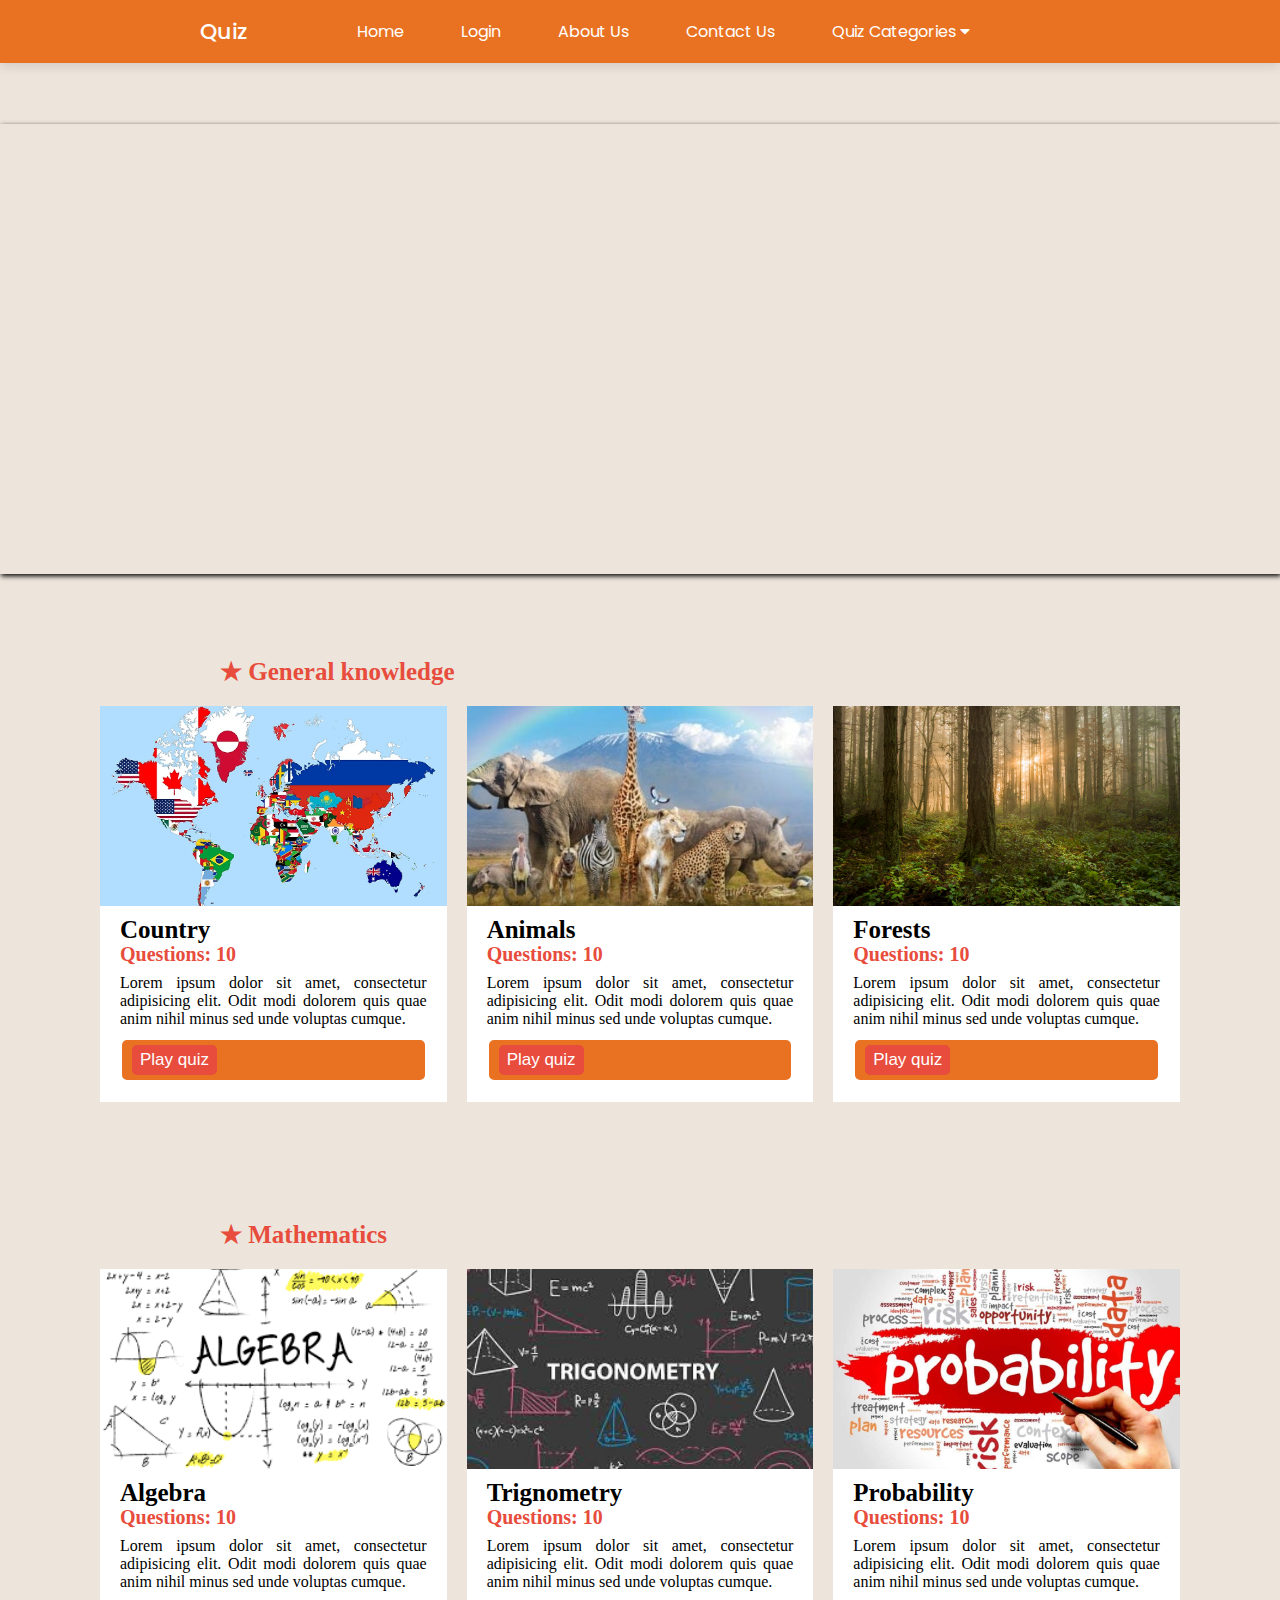
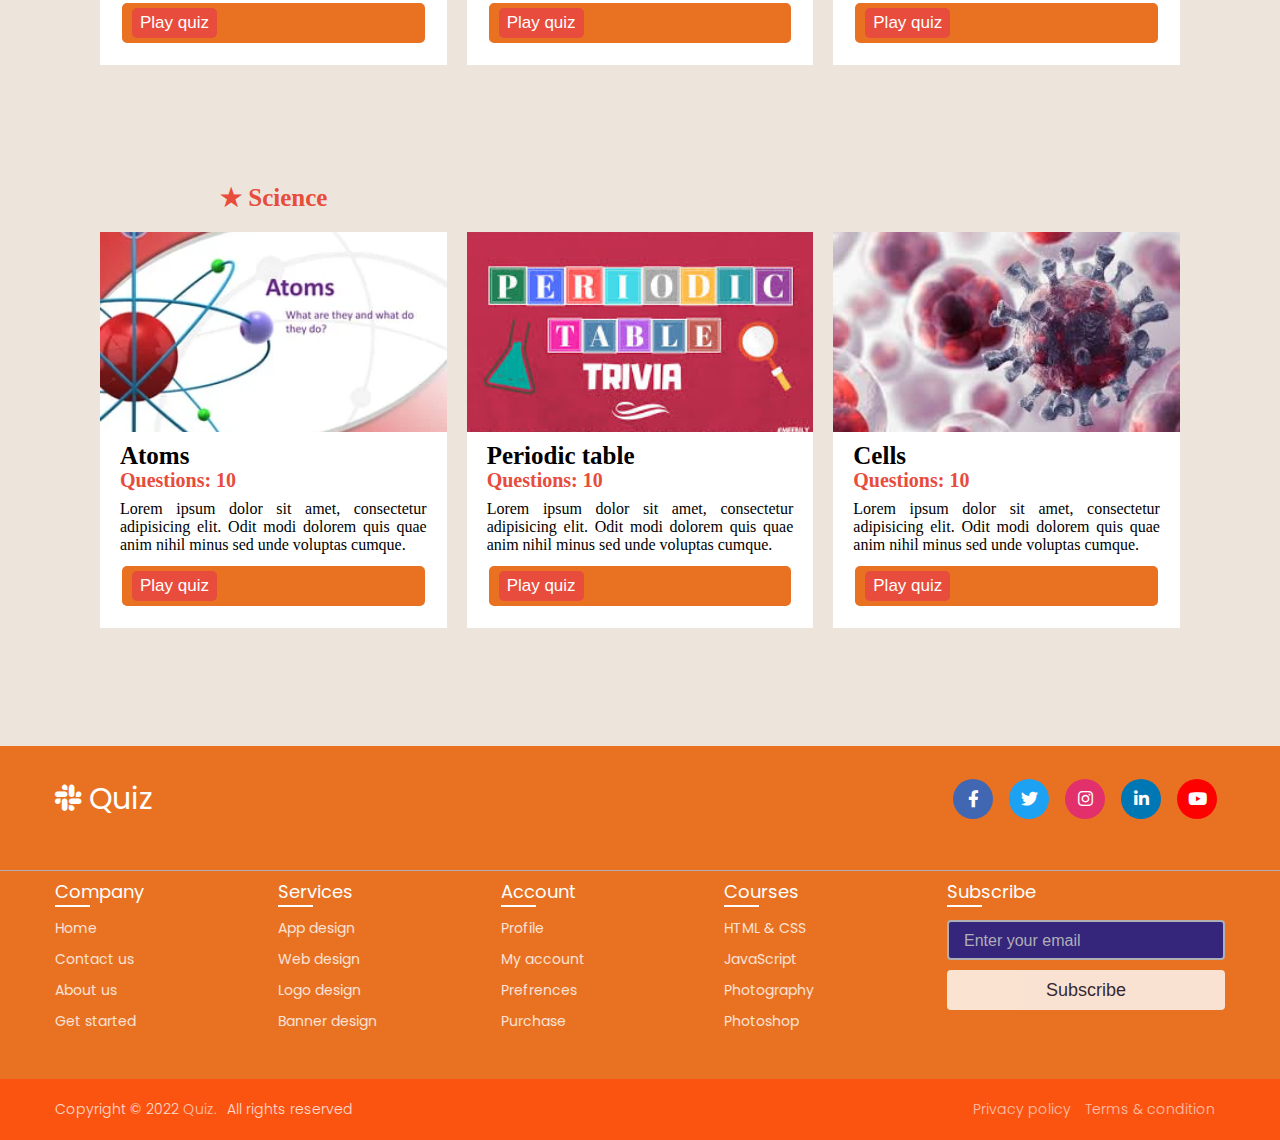
==== index.html @ 1ab24017 "Initial commit" ====
<!DOCTYPE html>
<html lang="en">

<head>
    <meta charset="UTF-8">
    <meta http-equiv="X-UA-Compatible" content="IE=edge">
    <meta name="viewport" content="width=device-width, initial-scale=1.0">
    <title>Quiz</title>
    <link rel="stylesheet" href="CSS/style.css">
    <link rel="stylesheet" href="https://unicons.iconscout.com/release/v4.0.0/css/line.css" />
    <link rel="Stylesheet" href="CSS/utilis.css" />
    <link rel="Stylesheet" href="CSS/slider.css" />
    <link rel="Stylesheet" href="CSS/card-slider.css" />
    <link rel="Stylesheet" href="CSS/footer.css" />
    <link rel="stylesheet" href="https://cdnjs.cloudflare.com/ajax/libs/font-awesome/5.15.2/css/all.min.css" />
    <script src="JS/nav.js" defer></script>
    <script src="https://code.jquery.com/jquery-3.5.1.js"></script>
    <script src="https://cdnjs.cloudflare.com/ajax/libs/OwlCarousel2/2.3.4/owl.carousel.min.js"></script>
    <link rel="stylesheet"
        href="https://cdnjs.cloudflare.com/ajax/libs/OwlCarousel2/2.3.4/assets/owl.carousel.min.css" />
</head>

<body>

    <nav class="nav">

        <i class="uil uil-bars navOpenBtn"></i>
        <a href="#" class="logo">Quiz</a>

        <ul class="nav-links">
            <i class="uil uil-times navCloseBtn"></i>
            <li><a href="index.html">Home</a></li>
            <li><a href="login.html">Login</a></li>
            <li><a href="about_us.html">About Us</a></li>
            <li><a href="#">Contact Us</a></li>
            <li>
                <a href="#">Quiz Categories
                    <i class="fas fa-caret-down"></i>
                </a>
                <ul>
                    <li><a href="#GK">GK</a></li>
                    <li><a href="#mathematics">Mathematics</a></li>
                    <li><a href="#science">Science</a></li>
                    <li>
                        <a href="#">More
                            <i class="fas fa-caret-right"></i>
                        </a>
                        <ul>
                            <li><a href="#">History</a></li>
                            <li><a href="#">Politics</a></li>
                            <li><a href="#">Awareness</a></li>
                        </ul>
                    </li>
                </ul>
            </li>
        </ul>

        <i class="uil uil-search search-icon" id="searchIcon"></i>
        <div class="search-box">
            <i class="uil uil-search search-icon"></i>
            <input type="text" placeholder="Search here..." />
        </div>

    </nav>

    <section>

        <div class="animation">

        </div>

        <br><br><br><br><br><br><br><br><br><br><br><br><br><br><br><br><br><br><br><br><br><br><br><br><br><br><br><br><br><br><br><br><br>
        <h1 class="card_heading" id="GK">&#9733; General knowledge</h1>
        <div class="slider owl-carousel">

            <div class="card">
                <div class="img">
                    <img src="Images/country.webp" alt="">
                </div>
                <div class="content">
                    <div class="title">Country</div>
                    <div class="sub-title">Questions: 10</div>
                    <p> Lorem ipsum dolor sit amet, consectetur adipisicing elit. Odit modi dolorem quis quae anim
                        nihil minus sed unde voluptas cumque.</p>
                    <div class="btn">
                        <a href="country.html"><button>Play quiz</button></a>
                    </div>
                </div>
            </div>

            <div class="card">
                <div class="img">
                    <img src="Images/Animals.jpg" alt="">
                </div>
                <div class="content">
                    <div class="title">Animals</div>
                    <div class="sub-title">Questions: 10</div>
                    <p> Lorem ipsum dolor sit amet, consectetur adipisicing elit. Odit modi dolorem quis quae anim
                        nihil minus sed unde voluptas cumque.</p>
                    <div class="btn">
                        <a href="animals.html"><button>Play quiz</button></a>
                    </div>
                </div>
            </div>

            <div class="card">
                <div class="img">
                    <img src="Images/Forest.webp" alt="">
                </div>
                <div class="content">
                    <div class="title">Forests</div>
                    <div class="sub-title">Questions: 10</div>
                    <p> Lorem ipsum dolor sit amet, consectetur adipisicing elit. Odit modi dolorem quis quae anim
                        nihil minus sed unde voluptas cumque.</p>
                    <div class="btn">
                        <a href="forest.html"><button>Play quiz</button></a>
                    </div>
                </div>
            </div>

            <div class="card">
                <div class="img">
                    <img src="Images/Rivers.webp" alt="">
                </div>
                <div class="content">
                    <div class="title">Rivers</div>
                    <div class="sub-title">Questions: 10</div>
                    <p> Lorem ipsum dolor sit amet, consectetur adipisicing elit. Odit modi dolorem quis quae anim
                        nihil minus sed unde voluptas cumque.</p>
                    <div class="btn">
                        <a href="rivers.html"><button>Play quiz</button></a>
                    </div>
                </div>
            </div>

        </div>


        <h1 class="card_heading" id="mathematics">&#9733; Mathematics</h1>
        <div class="slider owl-carousel">

            <div class="card">
                <div class="img">
                    <img src="Images/Algebra.png" alt="">
                </div>
                <div class="content">
                    <div class="title">Algebra</div>
                    <div class="sub-title">Questions: 10</div>
                    <p> Lorem ipsum dolor sit amet, consectetur adipisicing elit. Odit modi dolorem quis quae anim
                        nihil minus sed unde voluptas cumque.</p>
                    <div class="btn">
                        <a href="algebra.html"><button>Play quiz</button></a>
                    </div>
                </div>
            </div>

            <div class="card">
                <div class="img">
                    <img src="Images/Trignometry.jpeg" alt="">
                </div>
                <div class="content">
                    <div class="title">Trignometry</div>
                    <div class="sub-title">Questions: 10</div>
                    <p> Lorem ipsum dolor sit amet, consectetur adipisicing elit. Odit modi dolorem quis quae anim
                        nihil minus sed unde voluptas cumque.</p>
                    <div class="btn">
                        <a href="trignometry.html"><button>Play quiz</button></a>
                    </div>
                </div>
            </div>

            <div class="card">
                <div class="img">
                    <img src="Images/Probability.jpg" alt="">
                </div>
                <div class="content">
                    <div class="title">Probability</div>
                    <div class="sub-title">Questions: 10</div>
                    <p> Lorem ipsum dolor sit amet, consectetur adipisicing elit. Odit modi dolorem quis quae anim
                        nihil minus sed unde voluptas cumque.</p>
                    <div class="btn">
                        <a href="probability.html"><button>Play quiz</button></a>
                    </div>
                </div>
            </div>

            <div class="card">
                <div class="img">
                    <img src="Images/Statistics.jpeg" alt="">
                </div>
                <div class="content">
                    <div class="title">Statistics</div>
                    <div class="sub-title">Questions: 10</div>
                    <p> Lorem ipsum dolor sit amet, consectetur adipisicing elit. Odit modi dolorem quis quae anim
                        nihil minus sed unde voluptas cumque.</p>
                    <div class="btn">
                        <a href="statistics.html"><button>Play quiz</button></a>
                    </div>
                </div>
            </div>

        </div>


        <h1 class="card_heading" id="science">&#9733; Science</h1>
        <div class="slider owl-carousel">

            <div class="card">
                <div class="img">
                    <img src="Images/Atoms.webp" alt="">
                </div>
                <div class="content">
                    <div class="title">Atoms</div>
                    <div class="sub-title">Questions: 10</div>
                    <p> Lorem ipsum dolor sit amet, consectetur adipisicing elit. Odit modi dolorem quis quae anim
                        nihil minus sed unde voluptas cumque.</p>
                    <div class="btn">
                        <a href="atoms.html"><button>Play quiz</button></a>
                    </div>
                </div>
            </div>

            <div class="card">
                <div class="img">
                    <img src="Images/Periodic_table.jpeg" alt="">
                </div>
                <div class="content">
                    <div class="title">Periodic table</div>
                    <div class="sub-title">Questions: 10</div>
                    <p> Lorem ipsum dolor sit amet, consectetur adipisicing elit. Odit modi dolorem quis quae anim
                        nihil minus sed unde voluptas cumque.</p>
                    <div class="btn">
                        <a href="periodic_table.html"><button>Play quiz</button></a>
                    </div>
                </div>
            </div>

            <div class="card">
                <div class="img">
                    <img src="Images/Cells.jpeg" alt="">
                </div>
                <div class="content">
                    <div class="title">Cells</div>
                    <div class="sub-title">Questions: 10</div>
                    <p> Lorem ipsum dolor sit amet, consectetur adipisicing elit. Odit modi dolorem quis quae anim
                        nihil minus sed unde voluptas cumque.</p>
                    <div class="btn">
                        <a href="cells.html"><button>Play quiz</button></a>
                    </div>
                </div>
            </div>

            <div class="card">
                <div class="img">
                    <img src="Images/Optics.jpeg" alt="">
                </div>
                <div class="content">
                    <div class="title">Optics</div>
                    <div class="sub-title">Questions: 10</div>
                    <p> Lorem ipsum dolor sit amet, consectetur adipisicing elit. Odit modi dolorem quis quae anim
                        nihil minus sed unde voluptas cumque.</p>
                    <div class="btn">
                        <a href="optics.html"><button>Play quiz</button></a>
                    </div>
                </div>
            </div>

        </div>

    </section>

    <footer>

        <div class="content">
            <div class="top">
                <div class="logo-details">
                    <i class="fab fa-slack"></i>
                    <span class="logo_name">Quiz</span>
                </div>
                <div class="media-icons">
                    <a href="#"><i class="fab fa-facebook-f"></i></a>
                    <a href="#"><i class="fab fa-twitter"></i></a>
                    <a href="#"><i class="fab fa-instagram"></i></a>
                    <a href="#"><i class="fab fa-linkedin-in"></i></a>
                    <a href="#"><i class="fab fa-youtube"></i></a>
                </div>
            </div>
            <div class="link-boxes">
                <ul class="box">
                    <li class="link_name">Company</li>
                    <li><a href="#">Home</a></li>
                    <li><a href="#">Contact us</a></li>
                    <li><a href="#">About us</a></li>
                    <li><a href="#">Get started</a></li>
                </ul>
                <ul class="box">
                    <li class="link_name">Services</li>
                    <li><a href="#">App design</a></li>
                    <li><a href="#">Web design</a></li>
                    <li><a href="#">Logo design</a></li>
                    <li><a href="#">Banner design</a></li>
                </ul>
                <ul class="box">
                    <li class="link_name">Account</li>
                    <li><a href="#">Profile</a></li>
                    <li><a href="#">My account</a></li>
                    <li><a href="#">Prefrences</a></li>
                    <li><a href="#">Purchase</a></li>
                </ul>
                <ul class="box">
                    <li class="link_name">Courses</li>
                    <li><a href="#">HTML & CSS</a></li>
                    <li><a href="#">JavaScript</a></li>
                    <li><a href="#">Photography</a></li>
                    <li><a href="#">Photoshop</a></li>
                </ul>
                <ul class="box input-box">
                    <li class="link_name">Subscribe</li>
                    <li><input type="text" placeholder="Enter your email"></li>
                    <li><input type="button" value="Subscribe"></li>
                </ul>
            </div>
        </div>
        <div class="bottom-details">
            <div class="bottom_text">
                <span class="copyright_text">Copyright &copy; 2022 <a href="#">Quiz.</a>All rights reserved</span>
                <span class="policy_terms">
                    <a href="#">Privacy policy</a>
                    <a href="#">Terms & condition</a>
                </span>
            </div>
        </div>

    </footer>

    <script>
        $(".slider").owlCarousel({
            loop: true,
            autoplay: true,
            autoplayTimeout: 2000, //2000ms = 2s;
            autoplayHoverPause: true,
        });
    </script>

</body>

</html>
---- CSS/style.css ----
/* Google Fonts - Poppins */
@import url("https://fonts.googleapis.com/css2?family=Poppins:wght@300;400;500;600&display=swap");

* {
    margin: 0;
    padding: 0;
    box-sizing: border-box;
}

body {
    background: #ede5db;
}

.nav {
    font-family: "Poppins", sans-serif;
    position: relative;
    top: 0;
    left: 0;
    width: 100%;
    padding: 15px 200px;
    background: rgb(233, 114, 34);
    box-shadow: 0 4px 10px rgba(0, 0, 0, 0.1);
}

.nav,
.nav .nav-links {
    display: flex;
    align-items: center;
}

.nav {
    justify-content: space-between;
}

a {
    color: #fff;
    text-decoration: none;
}



nav ul li a {
    display: block;
    background: rgb(233, 114, 34);
    transition: .5s;
    padding: 0 6px;
}

nav ul ul li a:hover,
nav ul ul li a.active {
    color: #e74c3c;
    font-weight: bolder;
}

nav ul li a:hover,
nav ul li a.active {
    font-weight: bolder;
    text-decoration: dashed;
}

nav ul ul {
    position: absolute;
    top: 85px;
    border-top: 3px solid #e74c3c;
    opacity: 0;
    visibility: hidden;
    list-style: none;
}

nav ul li:hover>ul {
    top: 60px;
    opacity: 1;
    visibility: visible;
    transition: .3s linear;
}

nav ul ul li {
    width: 150px;
    display: list-item;
    position: relative;
    border: 1px solid #042331;
    border-top: none;
}

nav ul ul li a {
    line-height: 50px;
}

nav ul ul ul {
    border-top: none;
}

nav ul ul ul li {
    position: relative;
    top: -70px;
    left: 150px;
}

nav ul ul li a i {
    margin-left: 45px;
}



.nav .logo {
    font-size: 22px;
    font-weight: 500;
}

.nav .nav-links {
    column-gap: 45px;
    list-style: none;
}

.nav .nav-links a {
    transition: all 0.2s linear;
}

.nav.openSearch .nav-links a {
    opacity: 0;
    pointer-events: none;
}

.nav .search-icon {
    color: #fff;
    font-size: 20px;
    cursor: pointer;
}

.nav .search-box {
    position: absolute;
    right: 250px;
    height: 45px;
    max-width: 555px;
    width: 100%;
    opacity: 0;
    pointer-events: none;
    transition: all 0.2s linear;
}

.nav.openSearch .search-box {
    opacity: 1;
    pointer-events: auto;
}

.search-box .search-icon {
    position: absolute;
    left: 15px;
    top: 50%;
    left: 15px;
    color: #4a98f7;
    transform: translateY(-50%);
}

.search-box input {
    height: 100%;
    width: 100%;
    border: none;
    outline: none;
    border-radius: 6px;
    background-color: #fff;
    padding: 0 15px 0 45px;
}

.nav .navOpenBtn,
.nav .navCloseBtn {
    display: none;
}

/* responsive */
@media screen and (max-width: 1160px) {
    .nav {
        padding: 15px 100px;
    }

    .nav .search-box {
        right: 150px;
    }
}

@media screen and (max-width: 950px) {
    .nav {
        padding: 15px 50px;
    }

    .nav .search-box {
        right: 100px;
        max-width: 400px;
    }
}

@media screen and (max-width: 768px) {

    .nav .navOpenBtn,
    .nav .navCloseBtn {
        display: block;
    }

    .nav {
        padding: 15px 20px;
    }

    .nav .nav-links {
        position: fixed;
        top: 0;
        left: -100%;
        height: 100%;
        max-width: 280px;
        width: 100%;
        padding-top: 100px;
        row-gap: 30px;
        flex-direction: column;
        background-color: #11101d;
        box-shadow: 0 2px 10px rgba(0, 0, 0, 0.1);
        transition: all 0.4s ease;
        z-index: 100;
    }

    .nav.openNav .nav-links {
        left: 0;
    }

    .nav .navOpenBtn {
        color: #fff;
        font-size: 20px;
        cursor: pointer;
    }

    .nav .navCloseBtn {
        position: absolute;
        top: 20px;
        right: 20px;
        color: #fff;
        font-size: 20px;
        cursor: pointer;
    }

    .nav .search-box {
        top: calc(100% + 10px);
        max-width: calc(100% - 20px);
        right: 50%;
        transform: translateX(50%);
        box-shadow: 0 2px 10px rgba(0, 0, 0, 0.1);
    }
}
---- CSS/utilis.css ----
.all-center{
    display: flex;
    justify-content: center;
    align-items: center;
}

.btn{
    padding:5px 10px;
    color: white;
    background: var(--main-bg-color);
    border: 2px solid white;
    border-radius: 7px;
    cursor: pointer;

}
---- CSS/slider.css ----
.animation{
    width: 100%;
    height: 450px;
    position: absolute;
    left: 50%;
    top: 38.8%;
    transform: translate(-50%,-50%);
    background-image: url('https://images.cnbctv18.com/wp-content/uploads/2018/05/10.jpg');
    background-size: 100% 100%;
    box-shadow: 1px 2px  5px;
    animation: slider 15s infinite linear;
}

@keyframes slider{
    0%{ background-image: url('https://images.cnbctv18.com/wp-content/uploads/2018/05/10.jpg');}

    45%{ background-image: url('https://images.unsplash.com/photo-1539628399213-d6aa89c93074?ixlib=rb-4.0.3&ixid=MnwxMjA3fDB8MHxwaG90by1wYWdlfHx8fGVufDB8fHx8&auto=format&fit=crop&w=1170&q=80');}

    75%{ background-image: url('https://content.api.news/v3/images/bin/b2e4dca5405631f44dc0c407db05c13c');}
    
}
---- CSS/card-slider.css ----
@import url('https://fonts.googleapis.com/css?family=Poppins:400,500,600,700&display=swap');

* {
    margin: 0;
    padding: 0;
    box-sizing: border-box;
}

.card_heading {
    margin-left: 220px;
    margin-bottom: 20px;
    color: #e74c3c;
    font-weight: bold;
    font-size: 25px;
}    

.slider {
    margin: auto;
    max-width: 1100px;
    display: flex;
    padding-bottom: 100px;
}

.slider .card {
    flex: 1;
    margin: 0 10px;
    background: #fff;
}

.slider .card .img {
    height: 200px;
    width: 100%;
    overflow: hidden;
}

.slider .card .img:hover img {
    transform: scale(1.2);
}

.slider .card .img img {
    height: 100%;
    width: 100%;
    object-fit: cover;
}

.slider .card .content {
    padding: 10px 20px;
}

.card .content .title {
    font-size: 25px;
    font-weight: 600;
}

.card .content .sub-title {
    font-size: 20px;
    font-weight: 600;
    color: #e74c3c;
    line-height: 20px;
}

.card .content p {
    text-align: justify;
    margin: 10px 0;
}

.card .content .btn {
    display: block;
    text-align: left;
    margin: 10px 0;
    background-color: rgb(233, 114, 34);
}

.card .content .btn button {
    background: #e74c3c;
    color: #fff;
    border: none;
    outline: none;
    font-size: 17px;
    padding: 5px 8px;
    border-radius: 5px;
    cursor: pointer;
    transition: 0.2s;
}

.card .content .btn button:hover {
    transform: scale(0.9);
}
---- CSS/footer.css ----
/* Google Fonts - Poppins */
@import url("https://fonts.googleapis.com/css2?family=Poppins:wght@300;400;500;600&display=swap");

footer {
    font-family: "Poppins", sans-serif;
    background: rgb(233, 114, 34);
    width: 100%;
    bottom: 0;
    left: 0;
}

footer::before {
    content: '';
    position: absolute;
    left: 0;
    top: 2470px;
    height: 1px;
    width: 100%;
    background: #AFAFB6;
}

footer .content {
    max-width: 1250px;
    margin: auto;
    padding: 30px 40px 40px 40px;
}

footer .content .top {
    display: flex;
    align-items: center;
    justify-content: space-between;
    margin-bottom: 50px;
}

.content .top .logo-details {
    color: #fff;
    font-size: 30px;
}

.content .top .media-icons {
    display: flex;
}

.content .top .media-icons a {
    height: 40px;
    width: 40px;
    margin: 0 8px;
    border-radius: 50%;
    text-align: center;
    line-height: 40px;
    color: #fff;
    font-size: 17px;
    text-decoration: none;
    transition: all 0.4s ease;
}

.top .media-icons a:nth-child(1) {
    background: #4267B2;
}

.top .media-icons a:nth-child(1):hover {
    color: #4267B2;
    background: #fff;
}

.top .media-icons a:nth-child(2) {
    background: #1DA1F2;
}

.top .media-icons a:nth-child(2):hover {
    color: #1DA1F2;
    background: #fff;
}

.top .media-icons a:nth-child(3) {
    background: #E1306C;
}

.top .media-icons a:nth-child(3):hover {
    color: #E1306C;
    background: #fff;
}

.top .media-icons a:nth-child(4) {
    background: #0077B5;
}

.top .media-icons a:nth-child(4):hover {
    color: #0077B5;
    background: #fff;
}

.top .media-icons a:nth-child(5) {
    background: #FF0000;
}

.top .media-icons a:nth-child(5):hover {
    color: #FF0000;
    background: #fff;
}

footer .content .link-boxes {
    width: 100%;
    display: flex;
    justify-content: space-between;
}

footer .content .link-boxes .box {
    width: calc(100% / 5 - 10px);
}

.content .link-boxes .box .link_name {
    color: #fff;
    font-size: 18px;
    font-weight: 400;
    margin-bottom: 10px;
    position: relative;
}

.link-boxes .box .link_name::before {
    content: '';
    position: absolute;
    left: 0;
    bottom: -2px;
    height: 2px;
    width: 35px;
    background: #fff;
}

.content .link-boxes .box li {
    margin: 6px 0;
    list-style: none;
}

.content .link-boxes .box li a {
    color: #fff;
    font-size: 14px;
    font-weight: 400;
    text-decoration: none;
    opacity: 0.8;
    transition: all 0.4s ease
}

.content .link-boxes .box li a:hover {
    opacity: 1;
    text-decoration: underline;
}

.content .link-boxes .input-box {
    margin-right: 55px;
}

.link-boxes .input-box input {
    height: 40px;
    width: calc(100% + 55px);
    outline: none;
    border: 2px solid #AFAFB6;
    background: #35257b;
    border-radius: 4px;
    padding: 0 15px;
    font-size: 15px;
    color: #fff;
    margin-top: 5px;
}

.link-boxes .input-box input::placeholder {
    color: #AFAFB6;
    font-size: 16px;
}

.link-boxes .input-box input[type="button"] {
    background: #fff;
    color: #061338;
    border: none;
    font-size: 18px;
    font-weight: 500;
    margin: 4px 0;
    opacity: 0.8;
    cursor: pointer;
    transition: all 0.4s ease;
}

.input-box input[type="button"]:hover {
    opacity: 1;
}

footer .bottom-details {
    width: 100%;
    background: #fb5411;
}

footer .bottom-details .bottom_text {
    max-width: 1250px;
    margin: auto;
    padding: 20px 40px;
    display: flex;
    justify-content: space-between;
}

.bottom-details .bottom_text span,
.bottom-details .bottom_text a {
    font-size: 14px;
    font-weight: 300;
    color: #fff;
    opacity: 0.8;
    text-decoration: none;
}

.bottom-details .bottom_text a:hover {
    opacity: 1;
    text-decoration: underline;
}

.bottom-details .bottom_text a {
    margin-right: 10px;
}

@media (max-width: 900px) {
    footer .content .link-boxes {
        flex-wrap: wrap;
    }

    footer .content .link-boxes .input-box {
        width: 40%;
        margin-top: 10px;
    }
}

@media (max-width: 700px) {
    footer {
        position: relative;
    }

    .content .top .logo-details {
        font-size: 26px;
    }

    .content .top .media-icons a {
        height: 35px;
        width: 35px;
        font-size: 14px;
        line-height: 35px;
    }

    footer .content .link-boxes .box {
        width: calc(100% / 3 - 10px);
    }

    footer .content .link-boxes .input-box {
        width: 60%;
    }

    .bottom-details .bottom_text span,
    .bottom-details .bottom_text a {
        font-size: 12px;
    }
}

@media (max-width: 520px) {
    footer::before {
        top: 145px;
    }

    footer .content .top {
        flex-direction: column;
    }

    .content .top .media-icons {
        margin-top: 16px;
    }

    footer .content .link-boxes .box {
        width: calc(100% / 2 - 10px);
    }

    footer .content .link-boxes .input-box {
        width: 100%;
    }
}
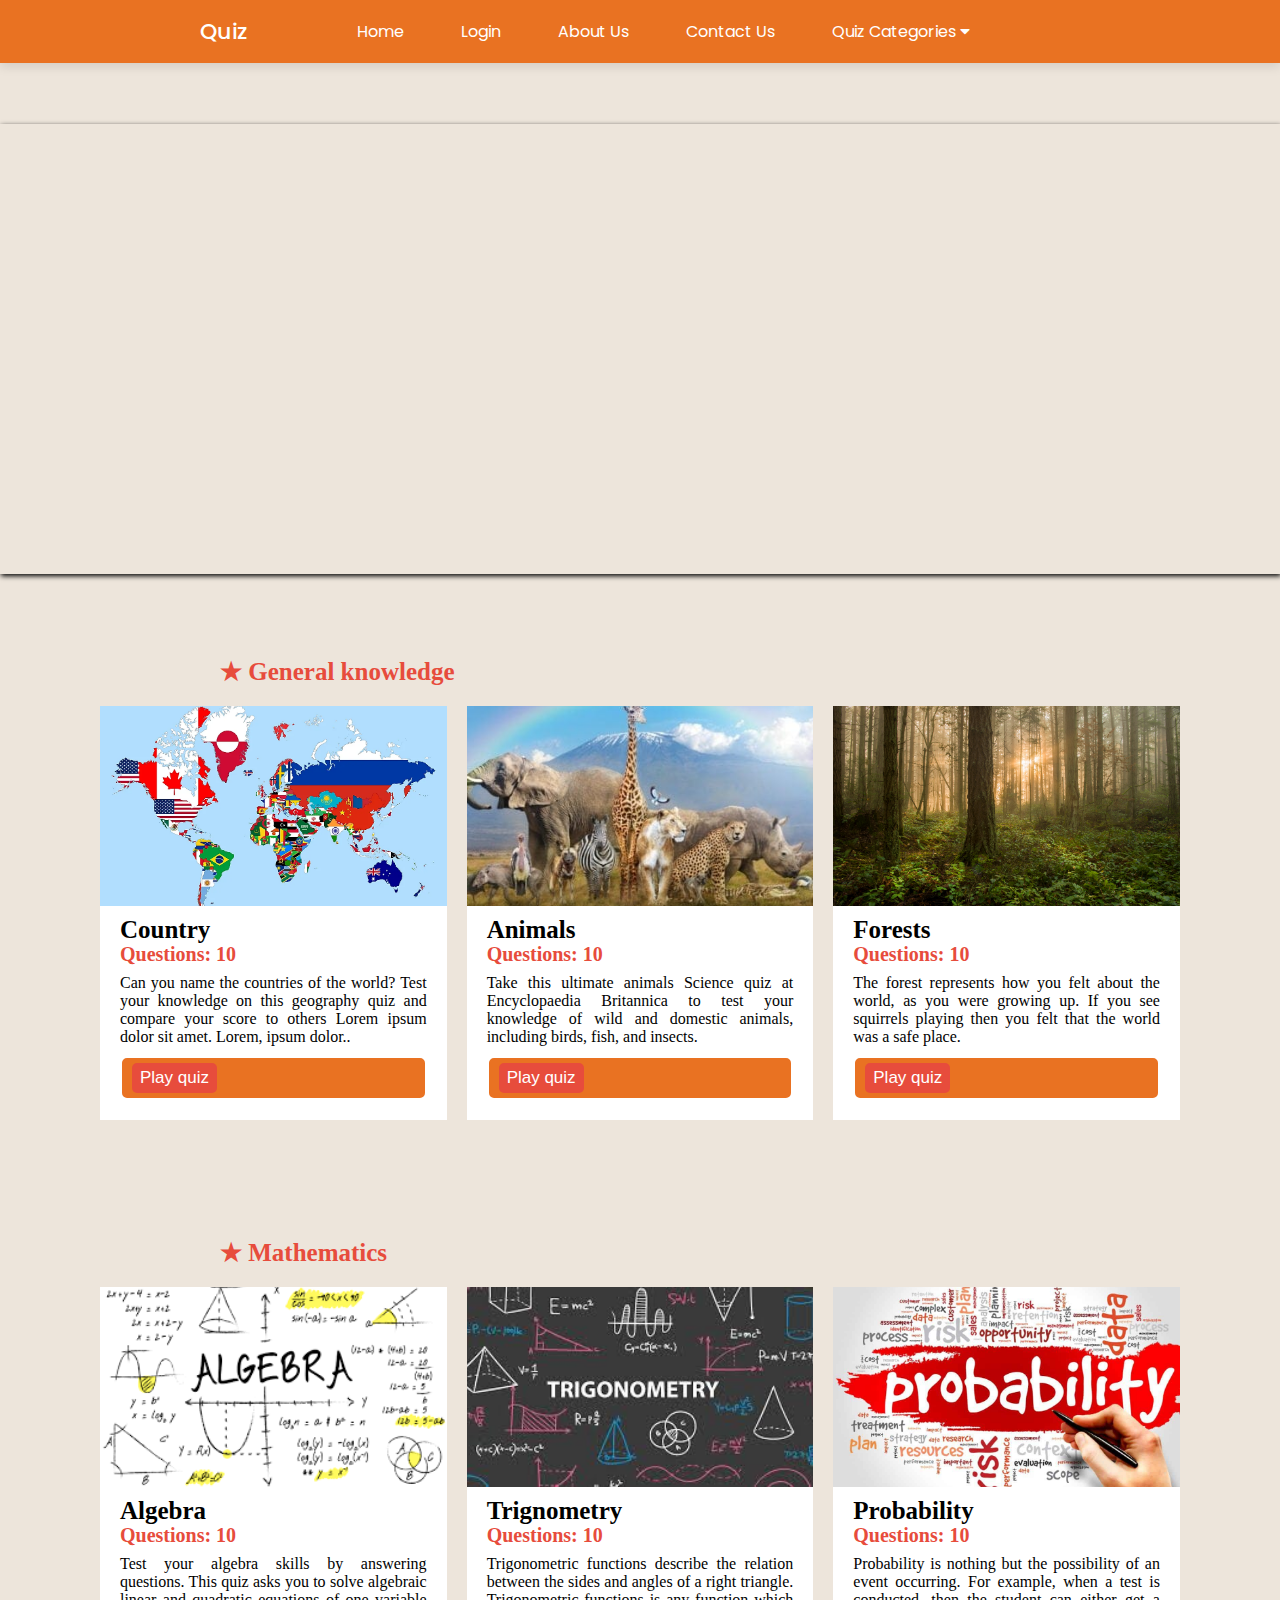
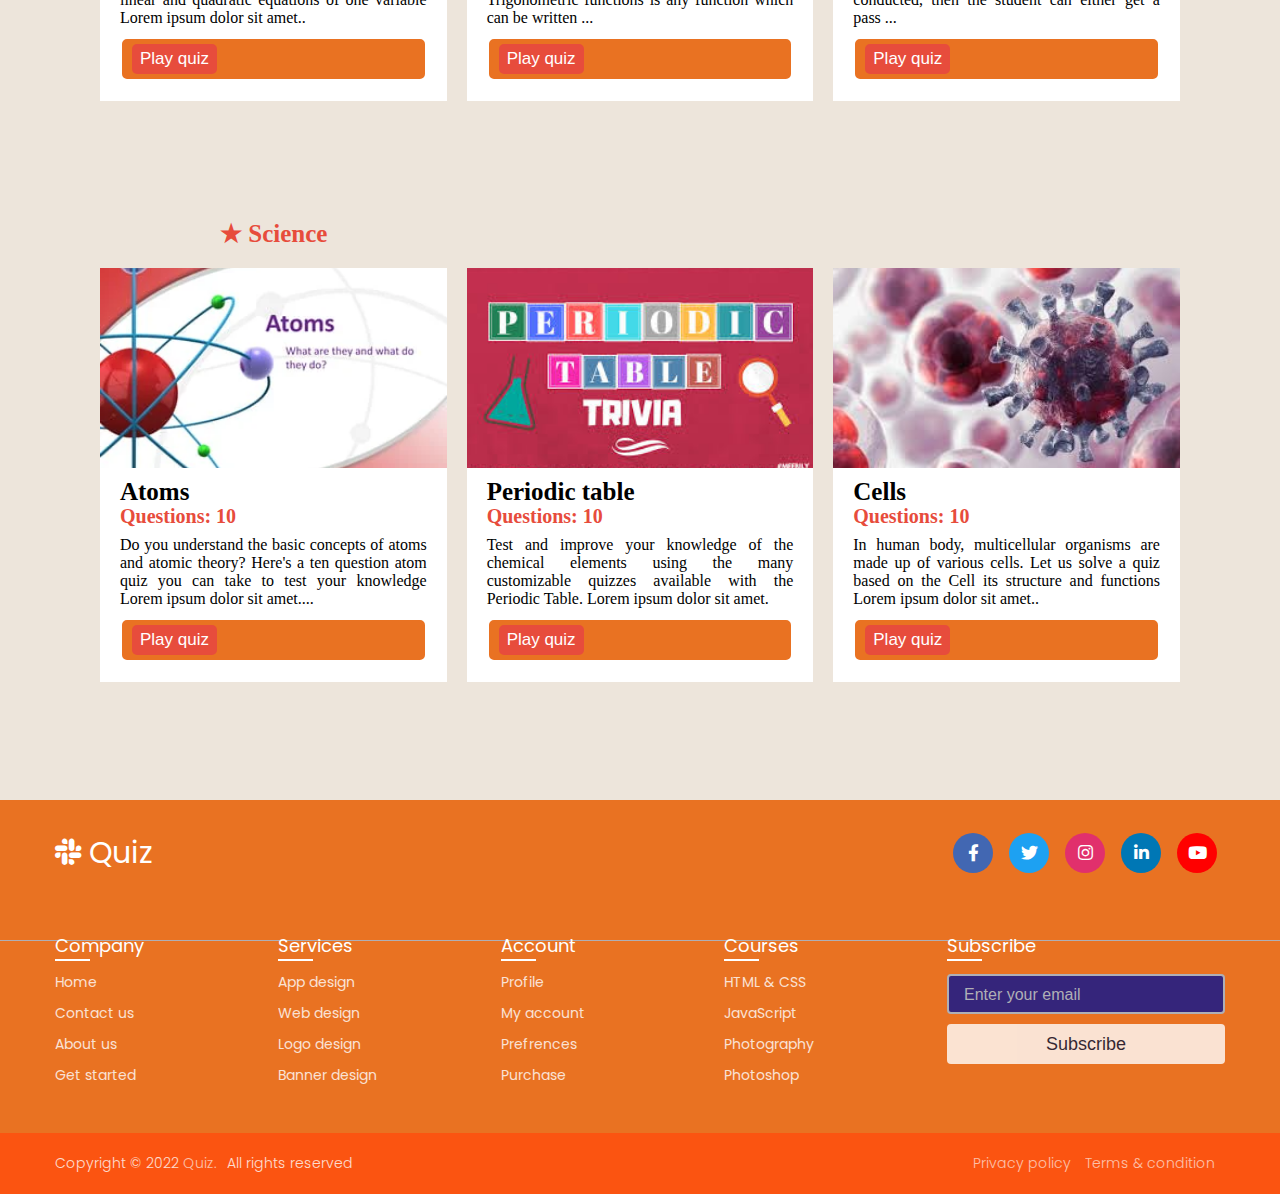
==== commit eb470b74: "Added favicon" ====
--- a/index.html
+++ b/index.html
@@ -6,6 +6,7 @@
     <meta http-equiv="X-UA-Compatible" content="IE=edge">
     <meta name="viewport" content="width=device-width, initial-scale=1.0">
     <title>Quiz</title>
+    <link rel="icon" type="image/x-icon" href="Images/favicon.ico">
     <link rel="stylesheet" href="CSS/style.css">
     <link rel="stylesheet" href="https://unicons.iconscout.com/release/v4.0.0/css/line.css" />
     <link rel="Stylesheet" href="CSS/utilis.css" />
@@ -80,8 +81,8 @@
                 <div class="content">
                     <div class="title">Country</div>
                     <div class="sub-title">Questions: 10</div>
-                    <p> Lorem ipsum dolor sit amet, consectetur adipisicing elit. Odit modi dolorem quis quae anim
-                        nihil minus sed unde voluptas cumque.</p>
+                    <p> Can you name the countries of the world? Test your knowledge on this geography quiz and compare
+                        your score to others Lorem ipsum dolor sit amet. Lorem, ipsum dolor..</p>
                     <div class="btn">
                         <a href="country.html"><button>Play quiz</button></a>
                     </div>
@@ -95,8 +96,8 @@
                 <div class="content">
                     <div class="title">Animals</div>
                     <div class="sub-title">Questions: 10</div>
-                    <p> Lorem ipsum dolor sit amet, consectetur adipisicing elit. Odit modi dolorem quis quae anim
-                        nihil minus sed unde voluptas cumque.</p>
+                    <p> Take this ultimate animals Science quiz at Encyclopaedia Britannica to test your knowledge of
+                        wild and domestic animals, including birds, fish, and insects.</p>
                     <div class="btn">
                         <a href="animals.html"><button>Play quiz</button></a>
                     </div>
@@ -110,8 +111,8 @@
                 <div class="content">
                     <div class="title">Forests</div>
                     <div class="sub-title">Questions: 10</div>
-                    <p> Lorem ipsum dolor sit amet, consectetur adipisicing elit. Odit modi dolorem quis quae anim
-                        nihil minus sed unde voluptas cumque.</p>
+                    <p> The forest represents how you felt about the world, as you were growing up. If you see squirrels
+                        playing then you felt that the world was a safe place.</p>
                     <div class="btn">
                         <a href="forest.html"><button>Play quiz</button></a>
                     </div>
@@ -125,8 +126,8 @@
                 <div class="content">
                     <div class="title">Rivers</div>
                     <div class="sub-title">Questions: 10</div>
-                    <p> Lorem ipsum dolor sit amet, consectetur adipisicing elit. Odit modi dolorem quis quae anim
-                        nihil minus sed unde voluptas cumque.</p>
+                    <p> Rivers are large natural streams of flowing water that can be found on every continent. ...
+                        Rivers Quiz! Dive into our wet and wild rivers quiz….</p>
                     <div class="btn">
                         <a href="rivers.html"><button>Play quiz</button></a>
                     </div>
@@ -146,8 +147,8 @@
                 <div class="content">
                     <div class="title">Algebra</div>
                     <div class="sub-title">Questions: 10</div>
-                    <p> Lorem ipsum dolor sit amet, consectetur adipisicing elit. Odit modi dolorem quis quae anim
-                        nihil minus sed unde voluptas cumque.</p>
+                    <p>Test your algebra skills by answering questions. This quiz asks you to solve algebraic linear and
+                        quadratic equations of one variable Lorem ipsum dolor sit amet..</p>
                     <div class="btn">
                         <a href="algebra.html"><button>Play quiz</button></a>
                     </div>
@@ -161,8 +162,8 @@
                 <div class="content">
                     <div class="title">Trignometry</div>
                     <div class="sub-title">Questions: 10</div>
-                    <p> Lorem ipsum dolor sit amet, consectetur adipisicing elit. Odit modi dolorem quis quae anim
-                        nihil minus sed unde voluptas cumque.</p>
+                    <p> Trigonometric functions describe the relation between the sides and angles of a right triangle.
+                        Trigonometric functions is any function which can be written ...</p>
                     <div class="btn">
                         <a href="trignometry.html"><button>Play quiz</button></a>
                     </div>
@@ -176,8 +177,8 @@
                 <div class="content">
                     <div class="title">Probability</div>
                     <div class="sub-title">Questions: 10</div>
-                    <p> Lorem ipsum dolor sit amet, consectetur adipisicing elit. Odit modi dolorem quis quae anim
-                        nihil minus sed unde voluptas cumque.</p>
+                    <p> Probability is nothing but the possibility of an event occurring. For example, when a test is
+                        conducted, then the student can either get a pass ...</p>
                     <div class="btn">
                         <a href="probability.html"><button>Play quiz</button></a>
                     </div>
@@ -191,8 +192,8 @@
                 <div class="content">
                     <div class="title">Statistics</div>
                     <div class="sub-title">Questions: 10</div>
-                    <p> Lorem ipsum dolor sit amet, consectetur adipisicing elit. Odit modi dolorem quis quae anim
-                        nihil minus sed unde voluptas cumque.</p>
+                    <p> Describing features of a data set by generating summaries about data samples. It's often
+                        depicted as a summary of data Lorem ipsum dolor sit amet....</p>
                     <div class="btn">
                         <a href="statistics.html"><button>Play quiz</button></a>
                     </div>
@@ -212,8 +213,8 @@
                 <div class="content">
                     <div class="title">Atoms</div>
                     <div class="sub-title">Questions: 10</div>
-                    <p> Lorem ipsum dolor sit amet, consectetur adipisicing elit. Odit modi dolorem quis quae anim
-                        nihil minus sed unde voluptas cumque.</p>
+                    <p> Do you understand the basic concepts of atoms and atomic theory? Here's a ten question atom quiz
+                        you can take to test your knowledge Lorem ipsum dolor sit amet....</p>
                     <div class="btn">
                         <a href="atoms.html"><button>Play quiz</button></a>
                     </div>
@@ -227,8 +228,8 @@
                 <div class="content">
                     <div class="title">Periodic table</div>
                     <div class="sub-title">Questions: 10</div>
-                    <p> Lorem ipsum dolor sit amet, consectetur adipisicing elit. Odit modi dolorem quis quae anim
-                        nihil minus sed unde voluptas cumque.</p>
+                    <p> Test and improve your knowledge of the chemical elements using the many customizable quizzes
+                        available with the Periodic Table. Lorem ipsum dolor sit amet.</p>
                     <div class="btn">
                         <a href="periodic_table.html"><button>Play quiz</button></a>
                     </div>
@@ -242,8 +243,8 @@
                 <div class="content">
                     <div class="title">Cells</div>
                     <div class="sub-title">Questions: 10</div>
-                    <p> Lorem ipsum dolor sit amet, consectetur adipisicing elit. Odit modi dolorem quis quae anim
-                        nihil minus sed unde voluptas cumque.</p>
+                    <p> In human body, multicellular organisms are made up of various cells. Let us solve a quiz based
+                        on the Cell its structure and functions Lorem ipsum dolor sit amet..</p>
                     <div class="btn">
                         <a href="cells.html"><button>Play quiz</button></a>
                     </div>
@@ -257,8 +258,8 @@
                 <div class="content">
                     <div class="title">Optics</div>
                     <div class="sub-title">Questions: 10</div>
-                    <p> Lorem ipsum dolor sit amet, consectetur adipisicing elit. Odit modi dolorem quis quae anim
-                        nihil minus sed unde voluptas cumque.</p>
+                    <p> The branch of physics that studies the behaviour and properties of light. Optics usually
+                        describes the behaviour of visible, ultraviolet, and infrared light.</p>
                     <div class="btn">
                         <a href="optics.html"><button>Play quiz</button></a>
                     </div>
--- a/CSS/footer.css
+++ b/CSS/footer.css
@@ -13,7 +13,7 @@
     content: '';
     position: absolute;
     left: 0;
-    top: 2470px;
+    top: 2540px;
     height: 1px;
     width: 100%;
     background: #AFAFB6;
